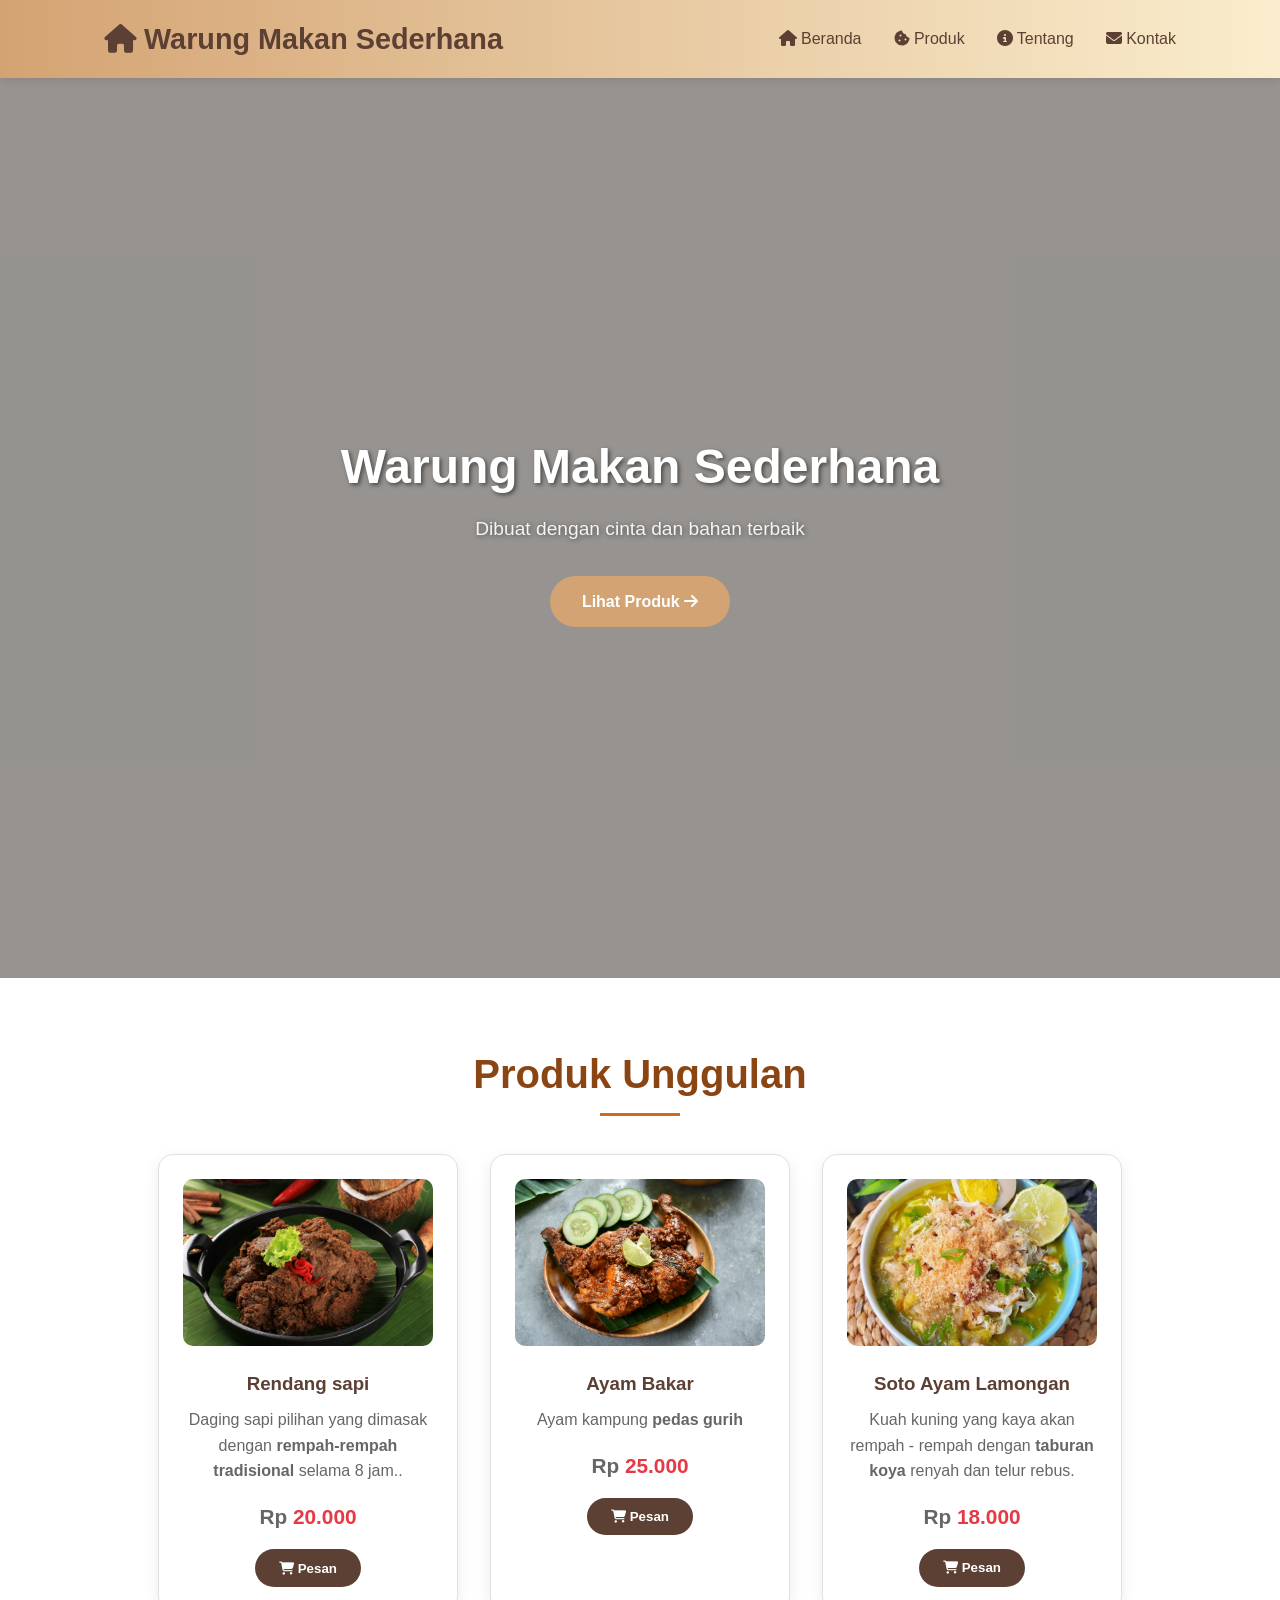
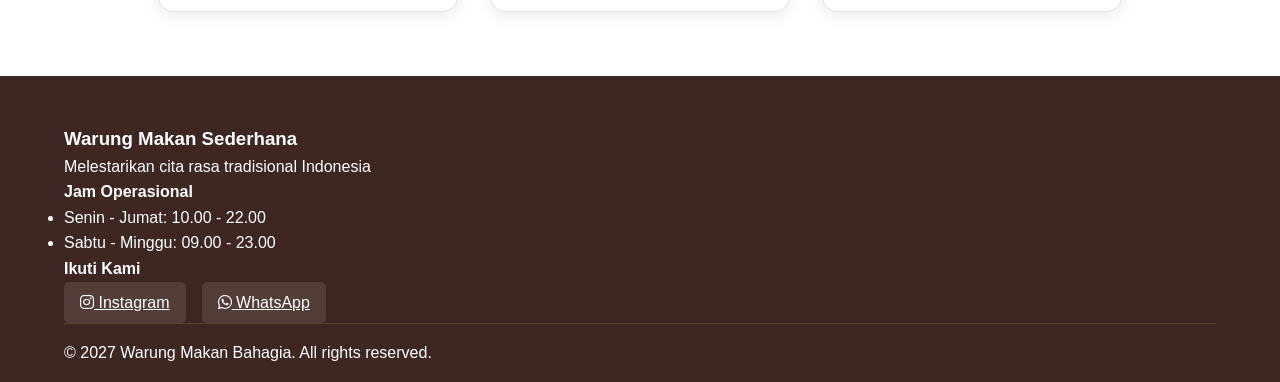
==== index.html @ aa194e5e "selesai livecoding" ====
<!doctype html>
<html lang="en">
  <head>
    <meta charset="UTF-8" />
    <meta name="viewport" content="width=device-width, initial-scale=1.0" />
    <meta
      name="description"
      content="Tempat makanan yang menyediakan berbagai jenis makanan"
    />
    <meta name="keywords" content="Berbagai jenis makanan" />
    <meta name="author" content="Mak Jenin" />
    <link
      rel="stylesheet"
      href="https://cdnjs.cloudflare.com/ajax/libs/font-awesome/6.5.1/css/all.min.css"
    />
    <link rel="stylesheet" href="style.css" />
    <title>Warung Makan Sederhana</title>
  </head>
  <body>
    <header>
      <nav class="navbar">
        <div class="logo">
          <i class="fa-solid fa-house"></i> Warung Makan Sederhana
        </div>
        <ul class="nav-links">
          <li>
            <a href="#home"><i class="fa-solid fa-house"></i> Beranda</a>
          </li>
          <li>
            <a href="#produk"><i class="fa-solid fa-cookie-bite"></i> Produk</a>
          </li>
          <li>
            <a href="#tentang"
              ><i class="fa-solid fa-info-circle"></i> Tentang</a
            >
          </li>
          <li>
            <a href="#kontak"><i class="fa-solid fa-envelope"></i> Kontak</a>
          </li>
        </ul>
      </nav>
    </header>

    <main>
      <!-- --- Hero Section (Parallax) --- -->
      <section id="home" class="hero">
        <div class="hero-overlay"></div>
        <div class="hero-content">
          <h1 class="hero-title">Warung Makan Sederhana</h1>
          <p class="hero-subtitle">Dibuat dengan cinta dan bahan terbaik</p>
          <a href="#produk" class="cta-button"
            >Lihat Produk <i class="fa-solid fa-arrow-right"></i
          ></a>
        </div>
      </section>

      <!-- --- Kartu Produk --- -->
      <section id="produk" class="products-section">
        <h2 class="section-title">Produk Unggulan</h2>
        <div class="products-container">
          <article class="product-card">
            <img
              src="gambar rd.jpg"
              alt="Rendang Sapi Daging Empuk"
              width="300"
            />
            <h3>Rendang sapi</h3>
            <p>
              Daging sapi pilihan yang dimasak dengan
              <strong>rempah-rempah tradisional</strong>
              selama 8 jam..
            </p>
            <p class="price">Rp <span class="promo">20.000</span></p>
            <button class="btn-order">
              <i class="fa-solid fa-cart-shopping"></i> Pesan
            </button>
          </article>

          <article class="product-card">
            <img
              src="gambar ayam.jpg"
              alt="Ayam Bakar Bumbu Taliwang"
              width="300"
            />
            <h3>Ayam Bakar</h3>
            <p>Ayam kampung <strong>pedas gurih</strong></p>
            <p class="price">Rp <span class="promo">25.000</span></p>
            <button class="btn-order">
              <i class="fa-solid fa-cart-shopping"></i> Pesan
            </button>
          </article>

          <article class="product-card">
            <img
              src="gambar st.jpg"
              alt="Soto Ayam Lamongan Koya"
              width="300"
            />
            <h3>Soto Ayam Lamongan</h3>
            <p>
              Kuah kuning yang kaya akan rempah - rempah dengan
              <strong>taburan koya</strong>
              renyah dan telur rebus.
            </p>
            <p class="price">Rp <span class="promo">18.000</span></p>
            <button class="btn-order">
              <i class="fa-solid fa-cart-shopping"></i> Pesan
            </button>
          </article>
        </div>
      </section>

      <!-- Footer -->
      <footer class="site-footer">
        <div class="footer-container">
          <div class="footer-section">
            <h3>Warung Makan Sederhana</h3>
            <p>Melestarikan cita rasa tradisional Indonesia</p>
          </div>
          <div class="footer-section">
            <h4>Jam Operasional</h4>
            <ul class="footer-list">
              <li>Senin - Jumat: 10.00 - 22.00</li>
              <li>Sabtu - Minggu: 09.00 - 23.00</li>
            </ul>
          </div>
          <div class="footer-section">
            <h4>Ikuti Kami</h4>
            <div class="social-links">
              <a
                href="https://www.instagram.com/warungmakan.bhs?stkn=MTFjaXF3NGV0NnkxOA=="
                class="social-link"
                ><i class="fa-brands fa-instagram"></i> Instagram</a
              >
              <a href="https://wa.me/628538541854" class="social-link"
                ><i class="fa-brands fa-whatsapp"></i> WhatsApp</a
              >
            </div>
          </div>
        </div>
        <div class="footer-bottom">
          <p>&copy; 2027 Warung Makan Bahagia. All rights reserved.</p>
        </div>
      </footer>
    </main>
  </body>
</html>
---- style.css ----
/* --- CSS Reset & Global --- */
* {
    box-sizing: border-box;
    margin: 0;
    padding: 0;
}

body {
    font-family: 'Segoe UI', Tahoma, Geneva, Verdana, sans-serif;
    line-height: 1.6;
    color: #333;
    background-color: #f9f5f0;
}

/* --- Header & Navigasi --- */
header {
    background: linear-gradient(90deg, #d4a373, #faedcd);
    position: sticky;
    top: 0;
    z-index: 1000;
    box-shadow: 0 2px 10px rgba(0, 0, 0, 0.1);
}

.navbar {
    display: flex;
    justify-content: space-between;
    align-items: center;
    padding: 1rem 5%;
    max-width: 1200px;
    margin: 0 auto;
}

.logo {
    font-size: 1.8rem;
    font-weight: bold;
    color: #5c4033;
}

.nav-links {
    display: flex;
    list-style: none;
    gap: 2rem;
}

.nav-links a {
    text-decoration: none;
    color: #5c4033;
    font-weight: 500;
    transition: color 0.3s;
}

.nav-links a:hover {
    color: #d4a373;
}

/* --- Hero Section (Parallax) --- */
.hero {
    height: 100vh;
    background-image: url('hero-bakery.jpg');
    background-size: cover;
    background-position: center;
    background-attachment: fixed;
    display: flex;
    align-items: center;
    justify-content: center;
    text-align: center;
    position: relative;
}

.hero-overlay {
    position: absolute;
    top: 0;
    left: 0;
    width: 100%;
    height: 100%;
    background: rgba(0, 0, 0, 0.5);
}

.hero-content {
    position: relative;
    z-index: 1;
    color: #fff;
    padding: 2rem;
}

.hero-title {
    font-size: 3.5rem;
    margin-bottom: 1rem;
    text-shadow: 2px 2px 8px rgba(0, 0, 0, 0.7);
}

.hero-subtitle {
    font-size: 1.5rem;
    margin-bottom: 2rem;
    text-shadow: 1px 1px 5px rgba(0, 0, 0, 0.5);
}

.cta-button {
    display: inline-block;
    padding: 0.8rem 2rem;
    background: #d4a373;
    color: #fff;
    text-decoration: none;
    border-radius: 30px;
    font-weight: bold;
    transition: background 0.3s;
}

.cta-button:hover {
    background: #b08968;
}

/* --- Kartu Produk --- */
.products-section {
    padding: 4rem 5%;
    background: #fff;
}

.section-title {
    text-align: center;
    font-size: 2.5rem;
    margin-bottom: 3rem;
    color: #5c4033;
}

.products-container {
    display: flex;
    flex-wrap: wrap;
    justify-content: center;
    gap: 2rem;
    max-width: 1200px;
    margin: 0 auto;
}

.product-card {
    background: #fff;
    border: 1px solid #e0e0e0;
    border-radius: 15px;
    padding: 1.5rem;
    width: 300px;
    text-align: center;
    box-shadow: 0 5px 15px rgba(0, 0, 0, 0.08);
    transition: transform 0.3s;
}

.product-card:hover {
    transform: translateY(-10px);
}

.product-card img {
    width: 100%;
    border-radius: 10px;
    margin-bottom: 1rem;
}

.product-card h3 {
    color: #5c4033;
    margin-bottom: 0.5rem;
}

.product-card p {
    color: #666;
    margin-bottom: 1rem;
}

.price {
    font-size: 1.3rem;
    font-weight: bold;
    color: #d4a373;
    margin-bottom: 1rem;
}

.promo {
    color: #e63946;
    font-weight: 900;
}

.btn-order {
    background: #5c4033;
    color: #fff;
    border: none;
    padding: 0.7rem 1.5rem;
    border-radius: 25px;
    cursor: pointer;
    font-weight: bold;
    transition: background 0.3s;
}

.btn-order:hover {
    background: #3e2723;
}

/* --- Tentang Kami --- */
.about-section {
    padding: 4rem 5%;
    background: linear-gradient(135deg, #faedcd, #d4a373);
}

.about-content {
    display: flex;
    flex-wrap: wrap;
    gap: 3rem;
    max-width: 1200px;
    margin: 0 auto;
    align-items: center;
}

.about-text {
    flex: 1;
    min-width: 300px;
}

.about-text p {
    margin-bottom: 1rem;
    color: #333;
}

.about-video {
    flex: 1;
    min-width: 300px;
}

.about-video iframe {
    width: 100%;
    border-radius: 15px;
    box-shadow: 0 5px 15px rgba(0, 0, 0, 0.1);
}

/* kontak.html */

/* --- Hero Section (Parallax) --- */
.hero-contact {
    background-image: linear-gradient(rgba(0, 0, 0, 0.5), rgba(0, 0, 0, 0.5)), 
                      url('images/contact-hero.jpg');
    background-attachment: fixed;
    background-position: center;
    background-repeat: no-repeat;
    background-size: cover;
    height: 40vh;
    display: flex;
    align-items: center;
    justify-content: center;
    text-align: center;
    color: white;
    position: relative;
}

.hero-overlay {
    position: absolute;
    top: 0;
    left: 0;
    right: 0;
    bottom: 0;
    background: rgba(0, 0, 0, 0.4);
}

.hero-content {
    position: relative;
    z-index: 2;
    padding: 2rem;
}

.hero-title {
    font-size: 3rem;
    margin-bottom: 0.5rem;
    text-shadow: 2px 2px 4px rgba(0, 0, 0, 0.5);
}

.hero-subtitle {
    font-size: 1.2rem;
    opacity: 0.9;
}

/* --- Contact Section --- */
.contact-section {
    padding: 4rem 2rem;
    background: linear-gradient(135deg, #fdf6e3 0%, #fff 100%);
}

.section-title {
    text-align: center;
    font-size: 2.5rem;
    color: #8b4513;
    margin-bottom: 3rem;
    position: relative;
}

.section-title::after {
    content: '';
    position: absolute;
    bottom: -10px;
    left: 50%;
    transform: translateX(-50%);
    width: 80px;
    height: 3px;
    background: #d2691e;
}

.contact-container {
    display: grid;
    grid-template-columns: 1fr 1fr;
    gap: 3rem;
    max-width: 1200px;
    margin: 0 auto;
}

/* --- Form Styling --- */
.contact-form-wrapper {
    background: white;
    padding: 2.5rem;
    border-radius: 15px;
    box-shadow: 0 10px 30px rgba(0, 0, 0, 0.1);
}

.contact-form {
    display: flex;
    flex-direction: column;
    gap: 1.5rem;
}

.form-group {
    display: flex;
    flex-direction: column;
}

.form-group label {
    font-weight: 600;
    color: #8b4513;
    margin-bottom: 0.5rem;
    display: flex;
    align-items: center;
    gap: 0.5rem;
}

.form-group input,
.form-group textarea {
    padding: 0.8rem 1rem;
    border: 2px solid #e0e0e0;
    border-radius: 8px;
    font-size: 1rem;
    transition: all 0.3s ease;
    font-family: inherit;
}

.form-group input:focus,
.form-group textarea:focus {
    outline: none;
    border-color: #d2691e;
    box-shadow: 0 0 0 3px rgba(210, 105, 30, 0.1);
}

.form-group textarea {
    resize: vertical;
    min-height: 120px;
}

.btn-submit {
    background: linear-gradient(135deg, #d2691e 0%, #8b4513 100%);
    color: white;
    padding: 1rem 2rem;
    border: none;
    border-radius: 8px;
    font-size: 1.1rem;
    font-weight: 600;
    cursor: pointer;
    transition: all 0.3s ease;
    display: flex;
    align-items: center;
    justify-content: center;
    gap: 0.5rem;
    margin-top: 1rem;
}

.btn-submit:hover {
    transform: translateY(-2px);
    box-shadow: 0 5px 15px rgba(210, 105, 30, 0.4);
}

.btn-submit:active {
    transform: translateY(0);
}

/* --- Contact Info --- */
.contact-info-wrapper {
    background: white;
    padding: 2.5rem;
    border-radius: 15px;
    box-shadow: 0 10px 30px rgba(0, 0, 0, 0.1);
}

.contact-info-wrapper h3 {
    color: #8b4513;
    font-size: 1.8rem;
    margin-bottom: 2rem;
    text-align: center;
}

.info-item {
    display: flex;
    align-items: flex-start;
    gap: 1rem;
    margin-bottom: 1.5rem;
    padding: 1rem;
    background: #fdf6e3;
    border-radius: 8px;
    transition: transform 0.3s ease;
}

.info-item:hover {
    transform: translateX(5px);
}

.info-item i {
    color: #d2691e;
    font-size: 1.5rem;
    min-width: 30px;
    margin-top: 0.2rem;
}

.info-item p {
    margin: 0;
    color: #555;
    line-height: 1.6;
}

.info-item a {
    color: #d2691e;
    text-decoration: none;
    transition: color 0.3s ease;
}

.info-item a:hover {
    color: #8b4513;
    text-decoration: underline;
}

.maps-container {
    margin-top: 2rem;
    border-radius: 10px;
    overflow: hidden;
    box-shadow: 0 5px 15px rgba(0, 0, 0, 0.1);
}

/* --- Responsive Design --- */
@media (max-width: 768px) {
    .contact-container {
        grid-template-columns: 1fr;
        gap: 2rem;
    }
    
    .hero-title {
        font-size: 2rem;
    }
    
    .hero-subtitle {
        font-size: 1rem;
    }
    
    .section-title {
        font-size: 2rem;
    }
    
    .contact-form-wrapper,
    .contact-info-wrapper {
        padding: 1.5rem;
    }
}

@media (max-width: 480px) {
    .contact-section {
        padding: 2rem 1rem;
    }
    
    .form-group input,
    .form-group textarea {
        padding: 0.7rem 0.8rem;
        font-size: 0.9rem;
    }
    
    .btn-submit {
        padding: 0.8rem 1.5rem;
        font-size: 1rem;
    }
}

/* --- Footer --- */
footer {
    background: #3e2723;
    color: #fff;
    padding: 3rem 5% 1rem;
}

.footer-content {
    display: flex;
    flex-wrap: wrap;
    gap: 2rem;
    max-width: 1200px;
    margin: 0 auto 2rem;
}

.footer-info {
    flex: 1;
    min-width: 250px;
}

.footer-info h3 {
    margin-bottom: 1rem;
    color: #d4a373; 
}

.footer-info p {
    margin-bottom: 0.5rem;
}

.footer-info a {
    color: #d4a373;
    text-decoration: none;
}

.footer-maps {
    flex: 1;
    min-width: 250px;
}

.footer-maps iframe {
    border-radius: 10px;
}

.footer-bottom {
    display: flex;
    justify-content: space-between;
    align-items: center;
    flex-wrap: wrap;
    gap: 1rem;
    border-top: 1px solid #5c4033;
    padding-top: 1rem;
    max-width: 1200px;
    margin: 0 auto;
}

.social-links {
    display: flex;
    gap: 1rem;
    flex-wrap: wrap;
}

.social-link {
    background-color: rgba(255, 255, 255, 0.1);
    padding: 0.5rem 1rem;
    border-radius: 5px;
    color: var(--white);
    transition: background-color 0.3s ease;
}

.social-link:hover {
    background-color: var(--primary-color);
}

/* --- Responsif --- */
@media (max-width: 768px) {
    .navbar {
        flex-direction: column;
        gap: 1rem;
    }

    .nav-links {
        gap: 1rem;
    }

    .hero-title {
        font-size: 2.5rem;
    }

    .hero-subtitle {
        font-size: 1.2rem;
    }

    .products-container {
        flex-direction: column;
        align-items: center;
    }

    .about-content {
        flex-direction: column;
    }

    .footer-content {
        flex-direction: column;
    }

    .footer-bottom {
        flex-direction: column;
        text-align: center;
    }

    .social-icons a {
        margin: 0 0.5rem;
    }
}

.sidebar {
    background: linear-gradient(135deg, #fff5e6 0%, #fff 100%);
    padding: 2rem;
    margin: 2rem auto;
    max-width: 350px;
    border-radius: 15px;
    box-shadow: 0 5px 20px rgba(0, 0, 0, 0.08);
}

.aside-section {
    background: white;
    padding: 1.5rem;
    margin-bottom: 1.5rem;
    border-radius: 12px;
    box-shadow: 0 3px 10px rgba(190, 79, 79, 0.05);
    border-left: 4px solid #d2691e;
}
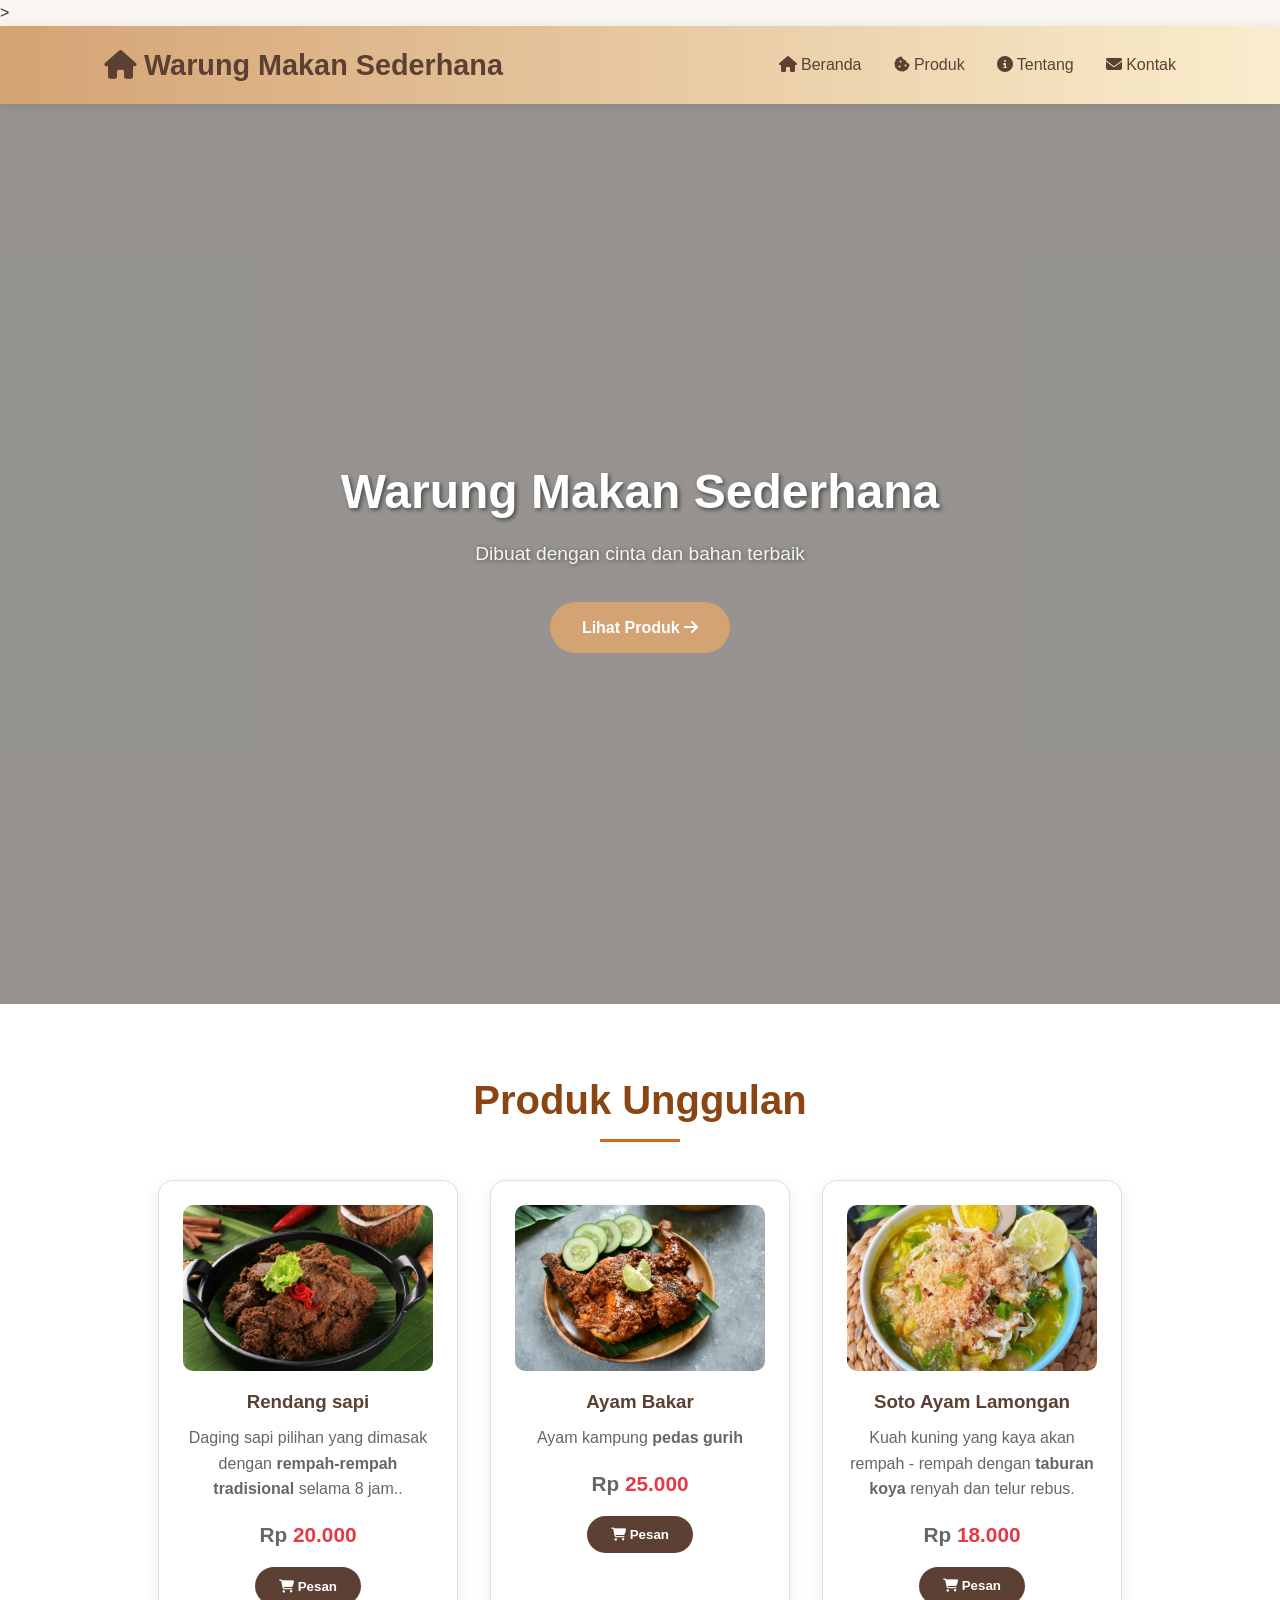
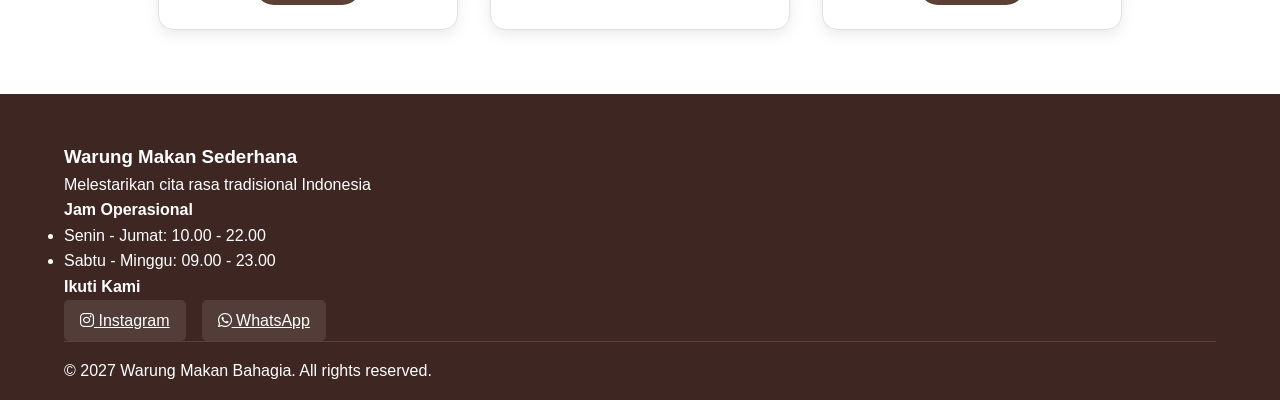
==== commit be1ef202: "selesai livecoding" ====
--- a/index.html
+++ b/index.html
@@ -1,3 +1,4 @@
+<!-- -->>
 <!doctype html>
 <html lang="en">
   <head>
--- a/style.css
+++ b/style.css
@@ -1,3 +1,4 @@
+/* */
 /* --- CSS Reset & Global --- */
 * {
     box-sizing: border-box;
